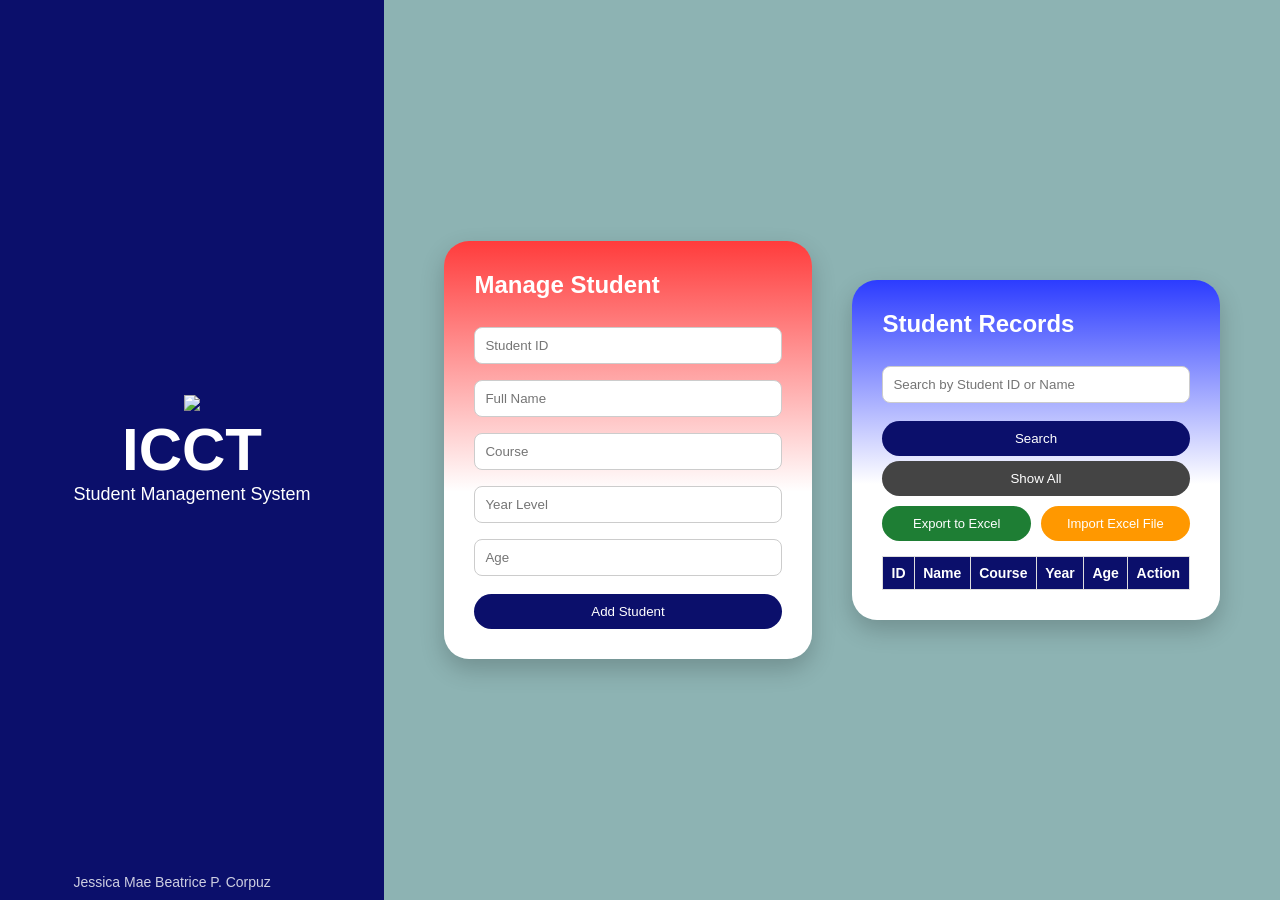
==== system.html @ ff43f9ac "Add files via upload" ====
<!DOCTYPE html>
<html>
<head>
    <title>ICCT Student System</title>
    <link rel="stylesheet" href="style.css">
</head>
<body>

<div class="main">

    <div class="left">
        <div class="logo">
            <img src="https://jaredbona.github.io/emt-project/img/ICCT.png" width="200">
            <h1>ICCT</h1>
            <p>Student Management System</p>
            <footer class="footer">Jessica Mae Beatrice P. Corpuz</footer>
        </div>
    </div>

    <div class="right">

        <div class="box fillup">
            <h2>Manage Student</h2>

            <input type="text" id="studentid" placeholder="Student ID">
            <input type="text" id="fullname" placeholder="Full Name">
            <input type="text" id="course" placeholder="Course">
            <input type="text" id="yearlevel" placeholder="Year Level">
            <input type="number" id="age" placeholder="Age">

            <button onclick="addStudent()" class="mainbutton">Add Student</button>
        </div>

        <div class="box records-box">
            <h2>Student Records</h2>

            <input type="text" id="searchinput" placeholder="Search by Student ID or Name">
            <button onclick="searchStudent()" class="mainbutton">Search</button>
            <button onclick="displayStudents()" class="altbutton">Show All</button>

            <div class="excel">
                <button onclick="exportToExcel()" class="exporttoexcel">Export to Excel</button>
                <label class="import">
                    Import Excel File
                    <input type="file" accept=".xlsx" onchange="importFile(event)">
                </label>
            </div>

            <div class="table-container">
                <table>
                    <thead>
                        <tr>
                            <th>ID</th>
                            <th>Name</th>
                            <th>Course</th>
                            <th>Year</th>
                            <th>Age</th>
                            <th>Action</th>
                        </tr>
                    </thead>
                    <tbody id="studentrecords"></tbody>
                </table>
            </div>
        </div>

    </div>

</div>

<script src="https://cdn.jsdelivr.net/npm/xlsx/dist/xlsx.full.min.js"></script>
<script src="script.js"></script>
</body>
</html>
---- style.css ----
* {
    margin: 0;
    padding: 0;
    box-sizing: border-box;
    font-family: Arial, sans-serif;
}

body {
    background: #0b0f6b;
    height: 100vh;
}

.main {
    display: flex;
    height: 100vh;
}

.left {
    width: 30%;
    background: #0b0f6b;
    color: white;
    display: flex;
    align-items: center;
    justify-content: center;
}

.logo {
    text-align: center;
}

.logo h1 {
    font-size: 60px;
    font-weight: bold;
}

.logo p {
    font-size: 18px;
}

.footer {
    position: fixed;
    bottom: 0;
    margin-bottom: 10px;
    font-size: 14px;
    opacity: 0.8;
}

.right {
    width: 70%;
    background: #8db3b3;
    display: flex;
    justify-content: space-around;
    align-items: center;
    padding: 40px;
}

.box {
    width: 45%;
    background: white;
    border-radius: 25px;
    padding: 30px;
    box-shadow: 0 10px 25px rgba(0,0,0,0.2);
}

.fillup {
    background: linear-gradient(to bottom, #ff3c3c 0%, #ffffff 60%);
}

.records-box {
    background: linear-gradient(to bottom, #2c3cff 0%, #ffffff 60%);
}

.box h2 {
    margin-bottom: 20px;
    color: white;
}

input {
    width: 100%;
    padding: 10px;
    margin: 8px 0;
    border-radius: 8px;
    border: 1px solid #ccc;
}

.mainbutton {
    width: 100%;
    padding: 10px;
    margin-top: 10px;
    background: #0b0f6b;
    color: white;
    border: none;
    border-radius: 20px;
    cursor: pointer;
}

.altbutton {
    width: 100%;
    padding: 10px;
    margin-top: 5px;
    background: #444;
    color: white;
    border: none;
    border-radius: 20px;
    cursor: pointer;
}

.mainbutton:hover {
    background: #1c1f9e;
}

.excel {
    display: flex;
    gap: 10px;
    margin-top: 10px;
}

.exporttoexcel {
    background: #1e7e34;
    color: white;
    font-size: 13px;
    border: none;
    flex: 1;
    text-align: center;
    padding: 10px;
    border-radius: 20px;
    cursor: pointer;
}

.exporttoexcel:hover {
    background: #28a745;
}

.import {
    background: #ff9800;
    color: white;
    font-size: 13px;
    flex: 1;
    text-align: center;
    padding: 10px;
    border-radius: 20px;
    cursor: pointer;
}

.import input {
    display: none;
}

.table-container {
    max-height: 200px;
    overflow-y: auto;
    margin-top: 15px;
}

table {
    width: 100%;
    border-collapse: collapse;
    background: white;
}

th, td {
    border: 1px solid #ddd;
    padding: 8px;
    font-size: 14px;
    text-align: center;
}

th {
    background: #0b0f6b;
    color: white;
}
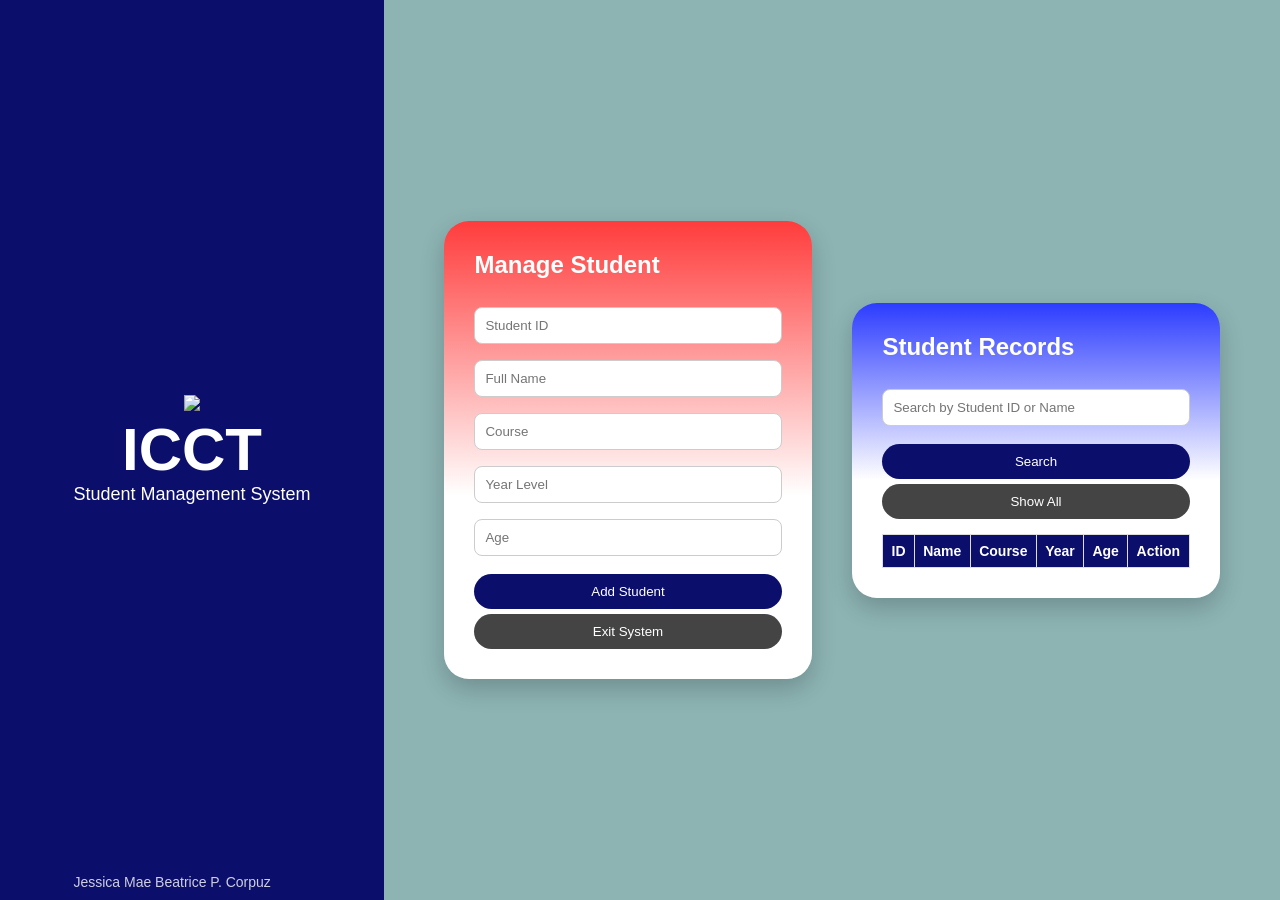
==== commit 407f7e51: "Add files via upload" ====
--- a/system.html
+++ b/system.html
@@ -1,73 +1,66 @@
-<!DOCTYPE html>
-<html>
-<head>
-    <title>ICCT Student System</title>
-    <link rel="stylesheet" href="style.css">
-</head>
-<body>
-
-<div class="main">
-
-    <div class="left">
-        <div class="logo">
-            <img src="https://jaredbona.github.io/emt-project/img/ICCT.png" width="200">
-            <h1>ICCT</h1>
-            <p>Student Management System</p>
-            <footer class="footer">Jessica Mae Beatrice P. Corpuz</footer>
-        </div>
-    </div>
-
-    <div class="right">
-
-        <div class="box fillup">
-            <h2>Manage Student</h2>
-
-            <input type="text" id="studentid" placeholder="Student ID">
-            <input type="text" id="fullname" placeholder="Full Name">
-            <input type="text" id="course" placeholder="Course">
-            <input type="text" id="yearlevel" placeholder="Year Level">
-            <input type="number" id="age" placeholder="Age">
-
-            <button onclick="addStudent()" class="mainbutton">Add Student</button>
-        </div>
-
-        <div class="box records-box">
-            <h2>Student Records</h2>
-
-            <input type="text" id="searchinput" placeholder="Search by Student ID or Name">
-            <button onclick="searchStudent()" class="mainbutton">Search</button>
-            <button onclick="displayStudents()" class="altbutton">Show All</button>
-
-            <div class="excel">
-                <button onclick="exportToExcel()" class="exporttoexcel">Export to Excel</button>
-                <label class="import">
-                    Import Excel File
-                    <input type="file" accept=".xlsx" onchange="importFile(event)">
-                </label>
-            </div>
-
-            <div class="table-container">
-                <table>
-                    <thead>
-                        <tr>
-                            <th>ID</th>
-                            <th>Name</th>
-                            <th>Course</th>
-                            <th>Year</th>
-                            <th>Age</th>
-                            <th>Action</th>
-                        </tr>
-                    </thead>
-                    <tbody id="studentrecords"></tbody>
-                </table>
-            </div>
-        </div>
-
-    </div>
-
-</div>
-
-<script src="https://cdn.jsdelivr.net/npm/xlsx/dist/xlsx.full.min.js"></script>
-<script src="script.js"></script>
-</body>
-</html>+<!DOCTYPE html>
+<html>
+<head>
+    <title>ICCT Student System</title>
+    <link rel="stylesheet" href="style.css">
+</head>
+<body>
+
+<div class="main">
+
+    <div class="left">
+        <div class="logo">
+            <img src="https://jaredbona.github.io/emt-project/img/ICCT.png" width="200">
+            <h1>ICCT</h1>
+            <p>Student Management System</p>
+            <footer class="footer">Jessica Mae Beatrice P. Corpuz</footer>
+        </div>
+    </div>
+
+    <div class="right">
+
+        <div class="box fillup">
+            <h2>Manage Student</h2>
+
+            <input type="text" id="studentid" placeholder="Student ID">
+            <input type="text" id="fullname" placeholder="Full Name">
+            <input type="text" id="course" placeholder="Course">
+            <input type="text" id="yearlevel" placeholder="Year Level">
+            <input type="number" id="age" placeholder="Age">
+
+            <button onclick="addStudent()" class="mainbutton">Add Student</button>
+            <button onclick="closeTab()" class="altbutton">Exit System</button>
+        </div>
+
+        <div class="box records-box">
+            <h2>Student Records</h2>
+
+            <input type="text" id="searchinput" placeholder="Search by Student ID or Name">
+            <button onclick="searchStudent()" class="mainbutton">Search</button>
+            <button onclick="displayStudents()" class="altbutton">Show All</button>
+            
+            <div class="table-container">
+                <table>
+                    <thead>
+                        <tr>
+                            <th>ID</th>
+                            <th>Name</th>
+                            <th>Course</th>
+                            <th>Year</th>
+                            <th>Age</th>
+                            <th>Action</th>
+                        </tr>
+                    </thead>
+                    <tbody id="studentrecords"></tbody>
+                </table>
+            </div>
+        </div>
+
+    </div>
+
+</div>
+
+<script src="https://cdn.jsdelivr.net/npm/xlsx/dist/xlsx.full.min.js"></script>
+<script src="script.js"></script>
+</body>
+</html>
--- a/style.css
+++ b/style.css
@@ -1,171 +1,134 @@
-* {
-    margin: 0;
-    padding: 0;
-    box-sizing: border-box;
-    font-family: Arial, sans-serif;
-}
-
-body {
-    background: #0b0f6b;
-    height: 100vh;
-}
-
-.main {
-    display: flex;
-    height: 100vh;
-}
-
-.left {
-    width: 30%;
-    background: #0b0f6b;
-    color: white;
-    display: flex;
-    align-items: center;
-    justify-content: center;
-}
-
-.logo {
-    text-align: center;
-}
-
-.logo h1 {
-    font-size: 60px;
-    font-weight: bold;
-}
-
-.logo p {
-    font-size: 18px;
-}
-
-.footer {
-    position: fixed;
-    bottom: 0;
-    margin-bottom: 10px;
-    font-size: 14px;
-    opacity: 0.8;
-}
-
-.right {
-    width: 70%;
-    background: #8db3b3;
-    display: flex;
-    justify-content: space-around;
-    align-items: center;
-    padding: 40px;
-}
-
-.box {
-    width: 45%;
-    background: white;
-    border-radius: 25px;
-    padding: 30px;
-    box-shadow: 0 10px 25px rgba(0,0,0,0.2);
-}
-
-.fillup {
-    background: linear-gradient(to bottom, #ff3c3c 0%, #ffffff 60%);
-}
-
-.records-box {
-    background: linear-gradient(to bottom, #2c3cff 0%, #ffffff 60%);
-}
-
-.box h2 {
-    margin-bottom: 20px;
-    color: white;
-}
-
-input {
-    width: 100%;
-    padding: 10px;
-    margin: 8px 0;
-    border-radius: 8px;
-    border: 1px solid #ccc;
-}
-
-.mainbutton {
-    width: 100%;
-    padding: 10px;
-    margin-top: 10px;
-    background: #0b0f6b;
-    color: white;
-    border: none;
-    border-radius: 20px;
-    cursor: pointer;
-}
-
-.altbutton {
-    width: 100%;
-    padding: 10px;
-    margin-top: 5px;
-    background: #444;
-    color: white;
-    border: none;
-    border-radius: 20px;
-    cursor: pointer;
-}
-
-.mainbutton:hover {
-    background: #1c1f9e;
-}
-
-.excel {
-    display: flex;
-    gap: 10px;
-    margin-top: 10px;
-}
-
-.exporttoexcel {
-    background: #1e7e34;
-    color: white;
-    font-size: 13px;
-    border: none;
-    flex: 1;
-    text-align: center;
-    padding: 10px;
-    border-radius: 20px;
-    cursor: pointer;
-}
-
-.exporttoexcel:hover {
-    background: #28a745;
-}
-
-.import {
-    background: #ff9800;
-    color: white;
-    font-size: 13px;
-    flex: 1;
-    text-align: center;
-    padding: 10px;
-    border-radius: 20px;
-    cursor: pointer;
-}
-
-.import input {
-    display: none;
-}
-
-.table-container {
-    max-height: 200px;
-    overflow-y: auto;
-    margin-top: 15px;
-}
-
-table {
-    width: 100%;
-    border-collapse: collapse;
-    background: white;
-}
-
-th, td {
-    border: 1px solid #ddd;
-    padding: 8px;
-    font-size: 14px;
-    text-align: center;
-}
-
-th {
-    background: #0b0f6b;
-    color: white;
-}+* {
+    margin: 0;
+    padding: 0;
+    box-sizing: border-box;
+    font-family: Arial, sans-serif;
+}
+
+body {
+    background: #0b0f6b;
+    height: 100vh;
+}
+
+.main {
+    display: flex;
+    height: 100vh;
+}
+
+.left {
+    width: 30%;
+    background: #0b0f6b;
+    color: white;
+    display: flex;
+    align-items: center;
+    justify-content: center;
+}
+
+.logo {
+    text-align: center;
+}
+
+.logo h1 {
+    font-size: 60px;
+    font-weight: bold;
+}
+
+.logo p {
+    font-size: 18px;
+}
+
+.footer {
+    position: fixed;
+    bottom: 0;
+    margin-bottom: 10px;
+    font-size: 14px;
+    opacity: 0.8;
+}
+
+.right {
+    width: 70%;
+    background: #8db3b3;
+    display: flex;
+    justify-content: space-around;
+    align-items: center;
+    padding: 40px;
+}
+
+.box {
+    width: 45%;
+    background: white;
+    border-radius: 25px;
+    padding: 30px;
+    box-shadow: 0 10px 25px rgba(0,0,0,0.2);
+}
+
+.fillup {
+    background: linear-gradient(to bottom, #ff3c3c 0%, #ffffff 60%);
+}
+
+.records-box {
+    background: linear-gradient(to bottom, #2c3cff 0%, #ffffff 60%);
+}
+
+.box h2 {
+    margin-bottom: 20px;
+    color: white;
+}
+
+input {
+    width: 100%;
+    padding: 10px;
+    margin: 8px 0;
+    border-radius: 8px;
+    border: 1px solid #ccc;
+}
+
+.mainbutton {
+    width: 100%;
+    padding: 10px;
+    margin-top: 10px;
+    background: #0b0f6b;
+    color: white;
+    border: none;
+    border-radius: 20px;
+    cursor: pointer;
+}
+
+.altbutton {
+    width: 100%;
+    padding: 10px;
+    margin-top: 5px;
+    background: #444;
+    color: white;
+    border: none;
+    border-radius: 20px;
+    cursor: pointer;
+}
+
+.mainbutton:hover {
+    background: #1c1f9e;
+}
+
+.table-container {
+    max-height: 200px;
+    overflow-y: auto;
+    margin-top: 15px;
+}
+
+table {
+    width: 100%;
+    border-collapse: collapse;
+    background: white;
+}
+
+th, td {
+    border: 1px solid #ddd;
+    padding: 8px;
+    font-size: 14px;
+    text-align: center;
+}
+
+th {
+    background: #0b0f6b;
+    color: white;
+}
